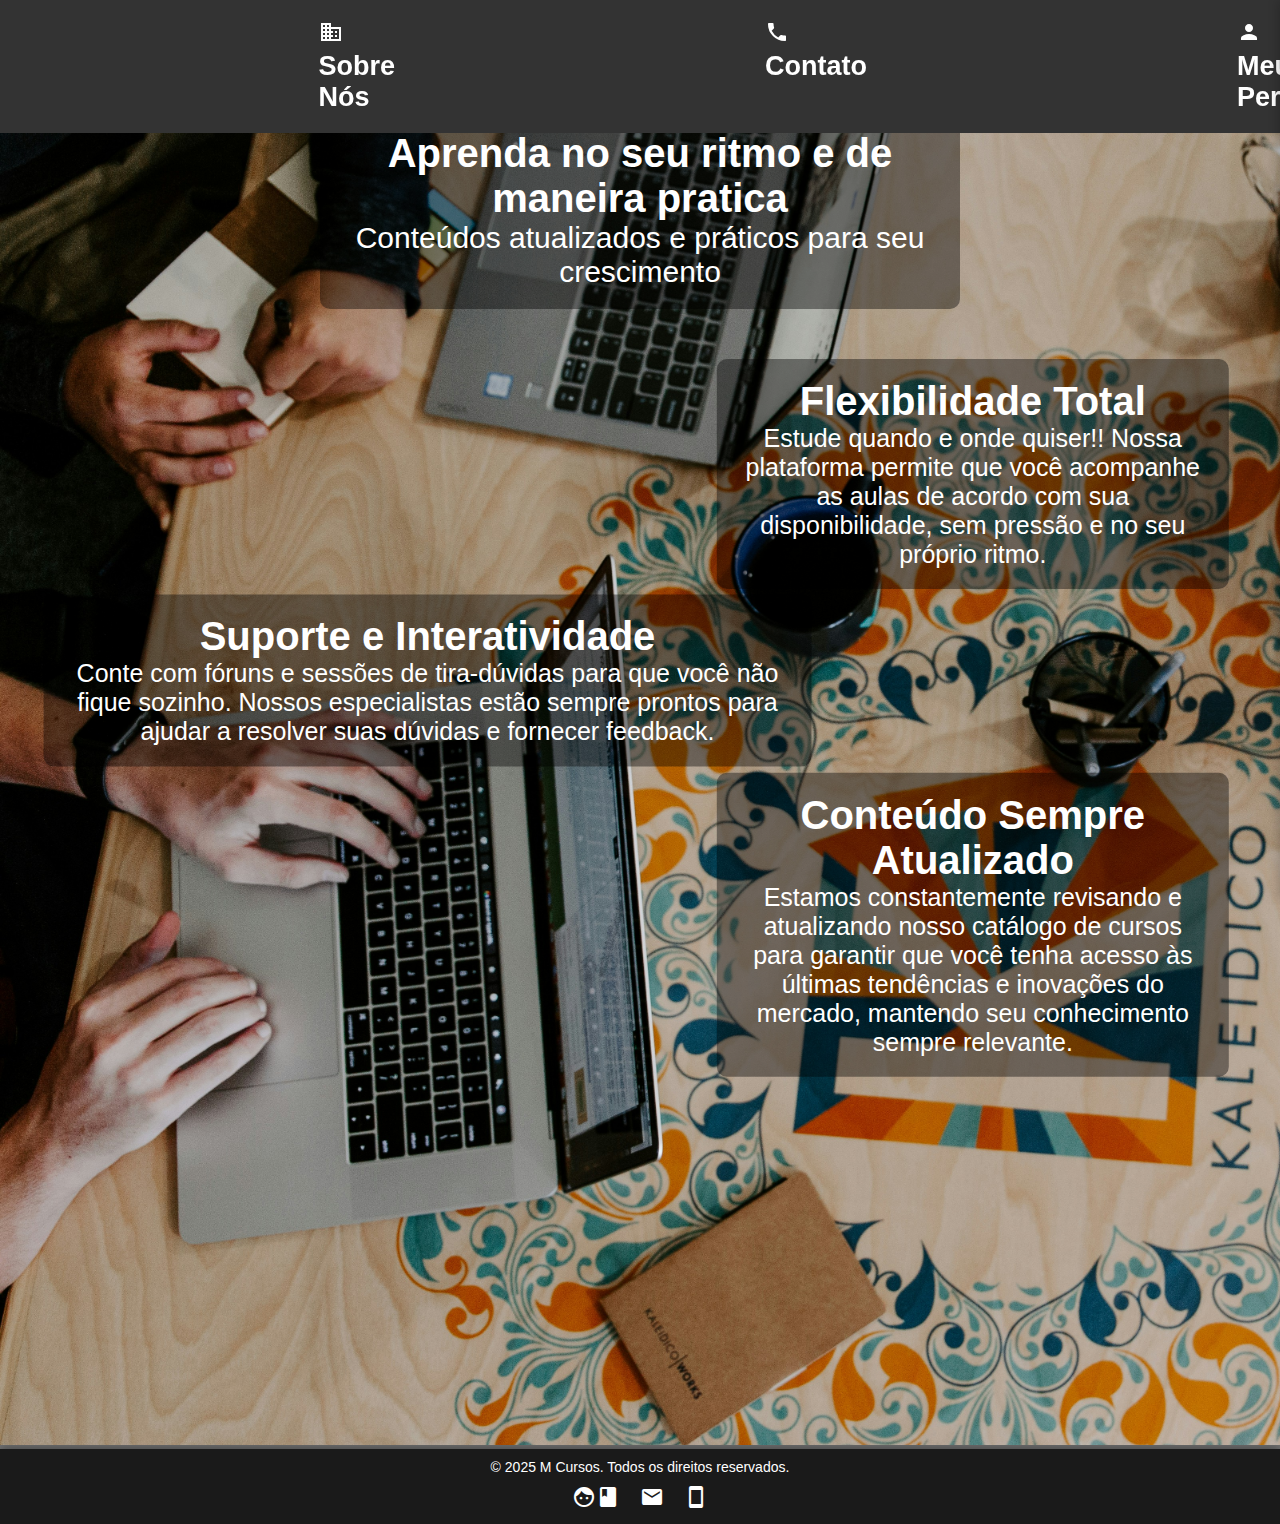
==== index.html @ 79adf089 "Primeiro commit" ====
<!DOCTYPE html>
<html lang="pt-br">
<head>
  <meta charset="UTF-8">
  <meta name="viewport" content="width=device-width, initial-scale=1.0">
  <title>M Cursos</title>
  <link rel="stylesheet" href="styles.css">
  <link href="https://fonts.googleapis.com/icon?family=Material+Icons" rel="stylesheet">
</head>
<body>

  <header class="header">
    <nav class="navbar">
      <ul>
        <li><a href="Cursos.html"><span class="material-icons">book</span>Cursos</a></li>
        <li><a href="Sobre Nós.html"><span class="material-icons">business</span>Sobre Nós</a></li>
        <li><a href="Contato.html"><span class="material-icons">phone</span>Contato</a></li>
        <li><a href="#" onclick="mostrarPerfil(event)"><span class="material-icons">person</span>Meu Perfil</a></li>
      </ul>
    </nav>
  </header>

  <div class="background-1"> 
    <img src="imagens/bkgC.jpg" width="1918px"
    alt="background">
    <div class="texto-img">
      <h1>Bem-vindo a Nossa Plataforma</h1>
      <p>Transforme seu futuro com nossos cursos onlines!</p>
    </div>
    <div class="Subtexto-img">
      <h1>Quem Somos?</h1>
      <p>Somos uma empresa que acreditamos que a educação transforma vidas... Somos uma equipe apaixonada por ensino e inovação, comprometida em levar conhecimento de qualidade para todos. Nossas trajetória começou com o desejo de democratizar o acesso a cursos e especializações, conectando alunos a profissionais experientes e renomados em suas áreas</p>
    </div>

    <div class="Subtexto2-img">
      <h1>Nosso Objetivo?</h1>
      <p>Nossa missão é capacitar pessoas para que possam desenvolver seu potencial máximo, seja na vida profissional ou pessoal. Por meio de uma plataforma dinâmica e interativa, buscamos constantemente aprimorar nossas metodologias e criar experiências de aprendizado que realmente façam a diferença.

        Valorizamos a transparência, a colaboração e o crescimento contínuo. Cada curso é pensado para oferecer conteúdo atualizado e prático, ajudando nossos alunos a se adaptarem às exigências de um mercado em constante evolução. Acreditamos no poder da educação para abrir portas e transformar realidades, e é isso que nos motiva a inovar a cada dia.</p>
    </div>
  </div>

  <div class="background-2">
    <img src="imagens/BkgC2.jpg" width="1918px" alt="background-2">
    <div class="texto-img">
      <h2>Aprenda no seu ritmo e de maneira pratica</h2>
      <p>Conteúdos atualizados e práticos para seu crescimento</p>
    </div>

    <div class="top1">
      <h1>Flexibilidade Total</h1>
      <p>Estude quando e onde quiser!! Nossa plataforma permite que você acompanhe as aulas de acordo com sua disponibilidade, sem pressão e no seu próprio ritmo.</p>
    </div>

    <div class="top2">
      <h1>Suporte e Interatividade</h1>
      <p>Conte com fóruns e sessões de tira-dúvidas para que você não fique sozinho. Nossos especialistas estão sempre prontos para ajudar a resolver suas dúvidas e fornecer feedback.</p>
    </div>

    <div class="top3">
      <h1>Conteúdo Sempre Atualizado</h1>
      <p>Estamos constantemente revisando e atualizando nosso catálogo de cursos para garantir que você tenha acesso às últimas tendências e inovações do mercado, mantendo seu conhecimento sempre relevante.</p>
    </div>

  </div>


  <script src="script.js"></script>

  <div id="perfil-sidebar" class="perfil-sidebar">
    <div class="perfil-header">
      <h3>Meu Perfil</h3>
      <button onclick="fecharPerfil()" class="fechar-btn">✖</button>
    </div>
    <ul class="perfil-opcoes">
      <li><a href="#">Minhas Informações</a></li>
      <li><a href="#">Alterar Senha</a></li>
      <li><a href="#">Histórico de Cursos</a></li>
    </ul>
  </div>

  <footer class="site-footer">
    <div class="footer-content">
      <p>&copy; 2025 M Cursos. Todos os direitos reservados.</p>
      <div class="social-icons">
        <a href="#"><i class="material-icons">facebook</i></a>
        <a href="#"><i class="material-icons">email</i></a>
        <a href="#"><i class="material-icons">smartphone</i></a>
      </div>
    </div>
  </footer>
  
</body>
</html>
---- styles.css ----
/* Reset de margens e bordas padrão, e define o box-sizing */
* {
	margin: 0;
	padding: 0;
	box-sizing: border-box;
}
  
/* Estilização geral do corpo da página */
body {
	font-family: Arial, sans-serif;
	background-color: #757575;
	padding-top: 70px; /* Espaço para o header fixo */
	overflow-x: hidden;
}
  
/* Cabeçalho fixo no topo da página */
.header {
	position: fixed;
	top: 0;
	left: 0;
	width: 100%;
	background: #333;
	z-index: 10;
}
  
/* Barra de navegação com imagem de fundo */
.navbar {
	display: flex;
	justify-content: center;
	padding: 20px 0;
	background: url('https://source.unsplash.com/1600x900/?technology') no-repeat center center;
	background-size: cover;
	background-attachment: fixed;
}
  
/* Lista de navegação (ul) com espaçamento entre os itens */
.navbar ul {
	list-style: none;
	display: flex;
	gap: 250px;
}
  
/* Itens da lista (li) dentro da navbar */
.navbar li {
	font-size: 27px;
	display: flex;
	align-items: grid;
	margin-right: 120px;
}

/* Links do menu de navegação */
.navbar a {
	text-decoration: none;
	color: white;
	font-weight: bold;
	transition: color 0.3s;
}
  
/* Efeito de hover nos links da navbar */
.navbar a:hover {
	color: #3498db;
	transition: ease, 0.3s;
}
  
/* Container do carrossel (scroll horizontal de cards) */
.carousel-container {
	width: auto;
	overflow: visible;
	position: relative;
	display: flex;
	justify-content: center;
	align-items: center;
	margin: 80px;
	overflow-x: auto;
	transition: transform 0.3s ease;
}

/* Efeito de escala ao passar o mouse sobre um card */
.course:hover {
	transform: scale(1.1);
	z-index: 10;
}
  
/* Faixa de rolagem horizontal com os cards */
.carousel {
	display: flex;
	gap: 40px;
	overflow-x: scroll;
	scroll-behavior: smooth;
	scrollbar-width: none;
	-ms-overflow-style: none;
	max-width: 100%;
	white-space: nowrap;
	cursor: grab;
	user-select: none;
	padding: 20px 10px;
}

/* Cursor quando o carrossel está sendo arrastado */
.carousel.active {
	cursor: grabbing;
}
  
/* Oculta a barra de rolagem no Webkit (Chrome, Safari) */
.carousel::-webkit-scrollbar {
	display: none;
}
  
.carousel::-webkit-scrollbar-track {
	background: #f1f1f1;
}
  
.carousel::-webkit-scrollbar-thumb {
	background: #3498db;
	border-radius: 4px;
}
  
.carousel::-webkit-scrollbar-thumb:hover {
	background: #2980b9;
}
  
/* Estilo dos cards de curso */
.course {
	display: inline-block;
	min-width: 250px;
	background: white;
	border-radius: 10px;
	box-shadow: 0 4px 8px rgba(0, 0, 0, 0.2);
	cursor: pointer;
	transition: transform 0.3s, border 0.3s;
	padding: 10px;
	text-align: center;
	transform-origin: center center;
	position: relative;
	z-index: 1;
	-webkit-user-drag: none;
	user-select: none;
	overflow: visible;
}
  
/* Imagem dentro do card do curso */
.course img {
	width: 100%;
	height: 150px;
	border-radius: 8px;
	user-select: none;
	-webkit-user-drag: none;
	pointer-events: none;
}
  
/* Título do curso */
.course h3 {
	margin: 10px 0;
}
  
/* Estilo para curso selecionado */
.selected {
	border: 3px solid blue;
	transform: scale(1.1);
}
  
/* Seções principais do site */
.about, .mission, .courses, .testimonials {
	padding: 80px 20px;
}
  
/* Título principal das seções */
.titulo {
	padding-top: 40px;
	text-align: center;
	font-weight: bold;
	color: #ffffff;
	font-size: 50px;
}
  
/* Contador de cursos no canto direito */
.course-counter {
	color: rgb(255, 255, 255);
	font-size: 20px;
	text-align: center;
	margin-bottom: 20px;
}

/* Sidebar de perfil (menu lateral oculto) */
.perfil-sidebar {
	position: fixed;
	top: 0;
	right: -300px;
	width: 300px;
	height: 100%;
	background-color: #797777;
	box-shadow: -2px 0 10px rgba(0,0,0,0.2);
	z-index: 999;
	transition: right 0.3s ease;
	padding: 20px;
	overflow-y: auto;
}

/* Classe ativada para mostrar a sidebar */
.perfil-sidebar.show {
	right: 0;
}
  
/* Cabeçalho da sidebar */
.perfil-header {
	display: flex;
	justify-content: space-between;
	align-items: center;
	border-bottom: 1px solid #ffffff;
	padding-bottom: 10px;
}
  
/* Botão de fechar a sidebar */
.fechar-btn {
	background: transparent;
	border: none;
	font-size: 20px;
	cursor: pointer;
}
  
/* Lista de opções no perfil */
.perfil-opcoes {
	list-style: none;
	padding: 0;
	margin-top: 20px;
}
  
.perfil-opcoes li {
	margin: 10px 0;
}
  
.perfil-opcoes a {
	text-decoration: none;
	color: #333;
	font-weight: bold;
	transition: color 0.2s;
}

.perfil-opcoes a:hover {
	color: #176294;
}

/* Rodapé fixo do site */
.site-footer {
	background-color: #1a1a1a;
	color: white;
	text-align: center;
	padding: 10px 8px;
	position: static;
	bottom: 0;
	width: 100%;
	z-index: 999;
	box-shadow: 0 -2px 10px rgba(0, 0, 0, 0.4);
}
  
.footer-content {
	max-width: 1200px;
	margin: 0 auto;
}
  
.footer-content p {
	margin-bottom: 10px;
	font-size: 14px;
}
  
.social-icons {
	display: flex;
	justify-content: center;
	gap: 20px;
}
  
.social-icons a {
	color: #ffffff;
	font-size: 20px;
	transition: color 0.3s ease;
}
  
.social-icons a:hover {
	color: #3498db;
}

.background-1, .background-2 {
	position: relative;
	text-align: center;
	color: white;
}

.texto-img {
	position: absolute;
	top: 9%;
	left: 50%;
	transform:  translate(-50%, -50%);
	padding: 20px;
	background: rgba(0, 0, 0, 0.4);
	border-radius: 10px;
}

.texto-img h1, .texto-img h2 {
	font-size: 40px;
	
}

.texto-img p {
	font-size: 30px;
}

.Subtexto-img {
	position: absolute;
	top: 30%;
	left: 34%;
	transform: translate(-50%, -50%);
	padding: 20px;
	background: rgba(0, 0, 0, 0.4);
	border-radius: 10px;
}

.Subtexto-img h1 {
	font-size: 40px;
}

.Subtexto-img p {
	font-size: 25px;
}

.Subtexto2-img {
	position: absolute;
	top: 56%;
	left: 60%;
	transform: translate(-10%, -30%);
	padding: 20px;
	background: rgba(0, 0, 0, 0.4);
	border-radius: 10px;
}

.Subtexto2-img h1 {
	font-size: 40px;
}

.Subtexto2-img p {
	font-size: 25px;
}

.top1 {
	position: absolute;
	top: 25%;
	left: 60%;
	transform: translate(-10%, -30%);
	padding: 20px;
	background: rgba(0, 0, 0, 0.4);
	border-radius: 10px;
}

.top2 {
	position: absolute;
	top: 41%;
	left: 40%;
	transform: translate(-61%, -30%);
	padding: 20px;
	background: rgba(0, 0, 0, 0.4);
	border-radius: 10px;
}

.top3 {
	position: absolute;
	top: 57%;
	left: 60%;
	transform: translate(-10%, -30%);
	padding: 20px;
	background: rgba(0, 0, 0, 0.4);
	border-radius: 10px;
}

.top1 h1 , .top2 h1 , .top3 h1 {
	font-size: 40px;
}

.top1 p , .top2 p , .top3 p {
	font-size: 25px;
}
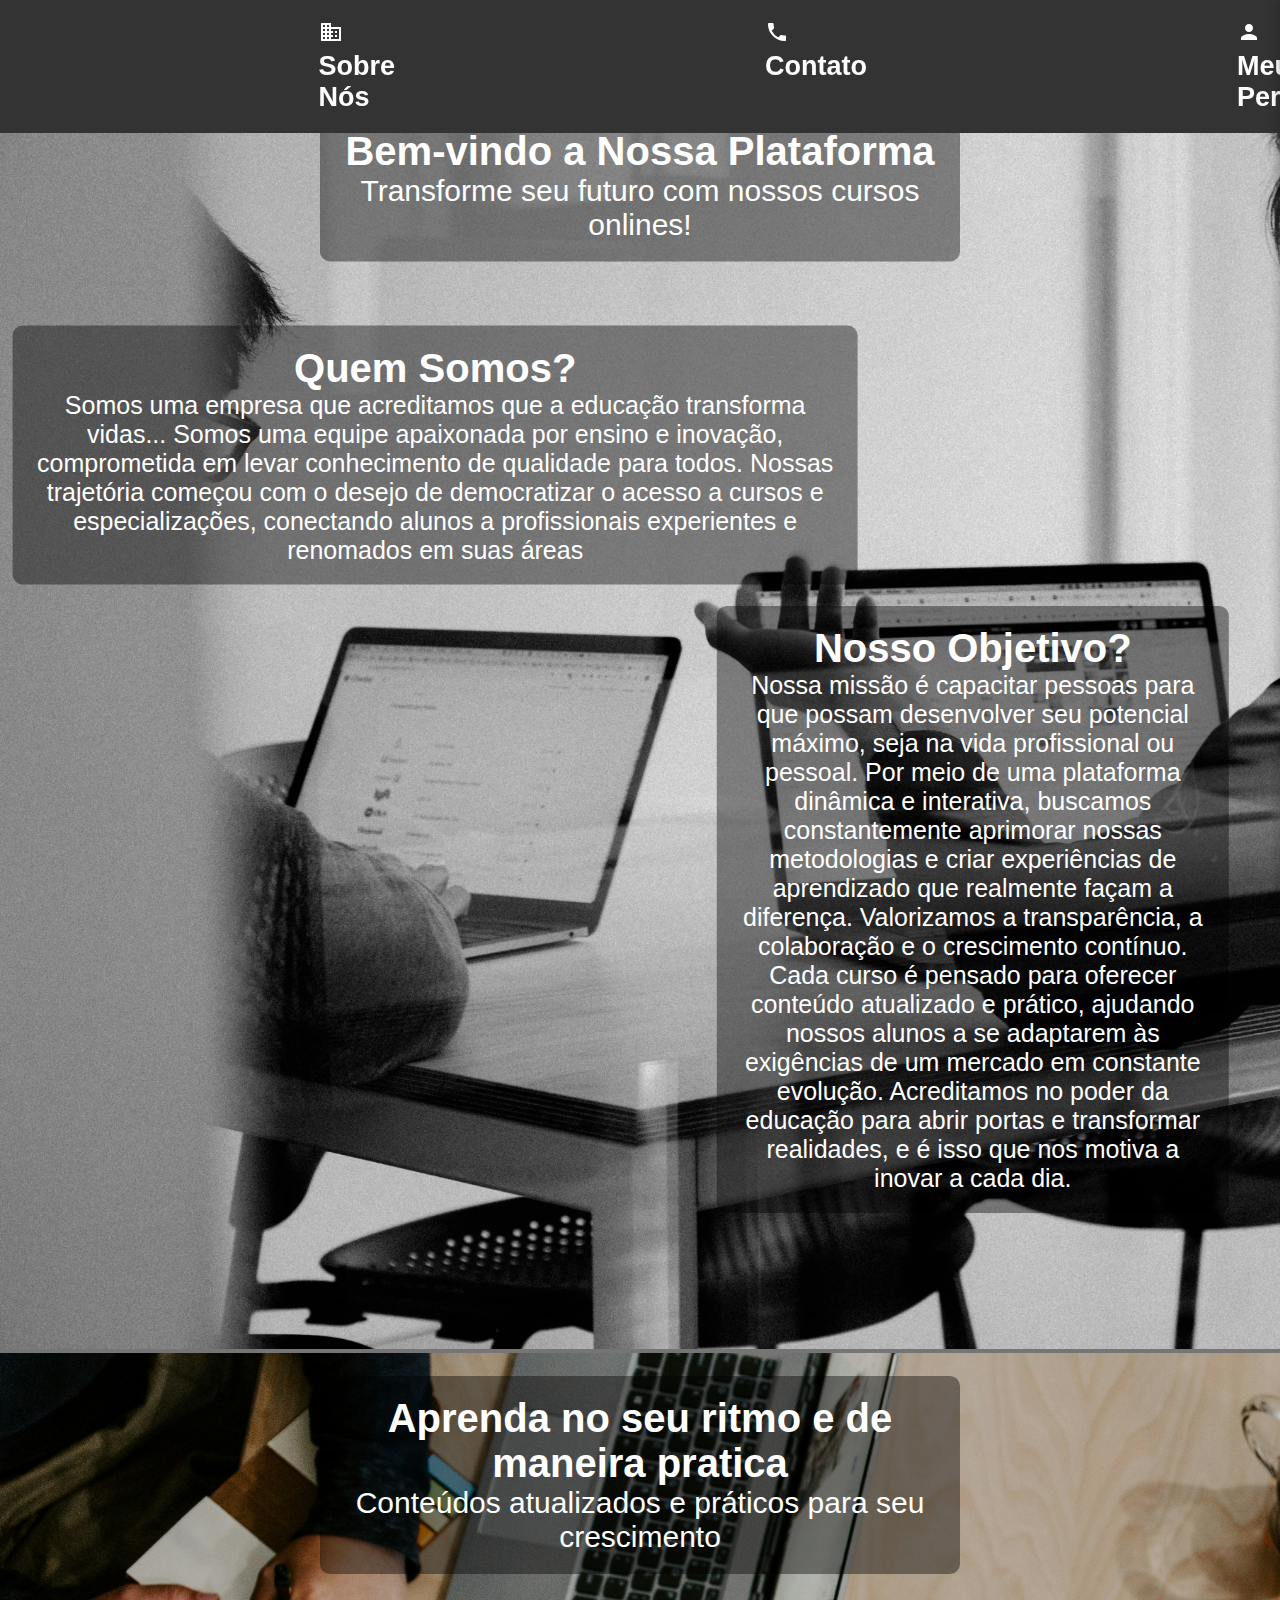
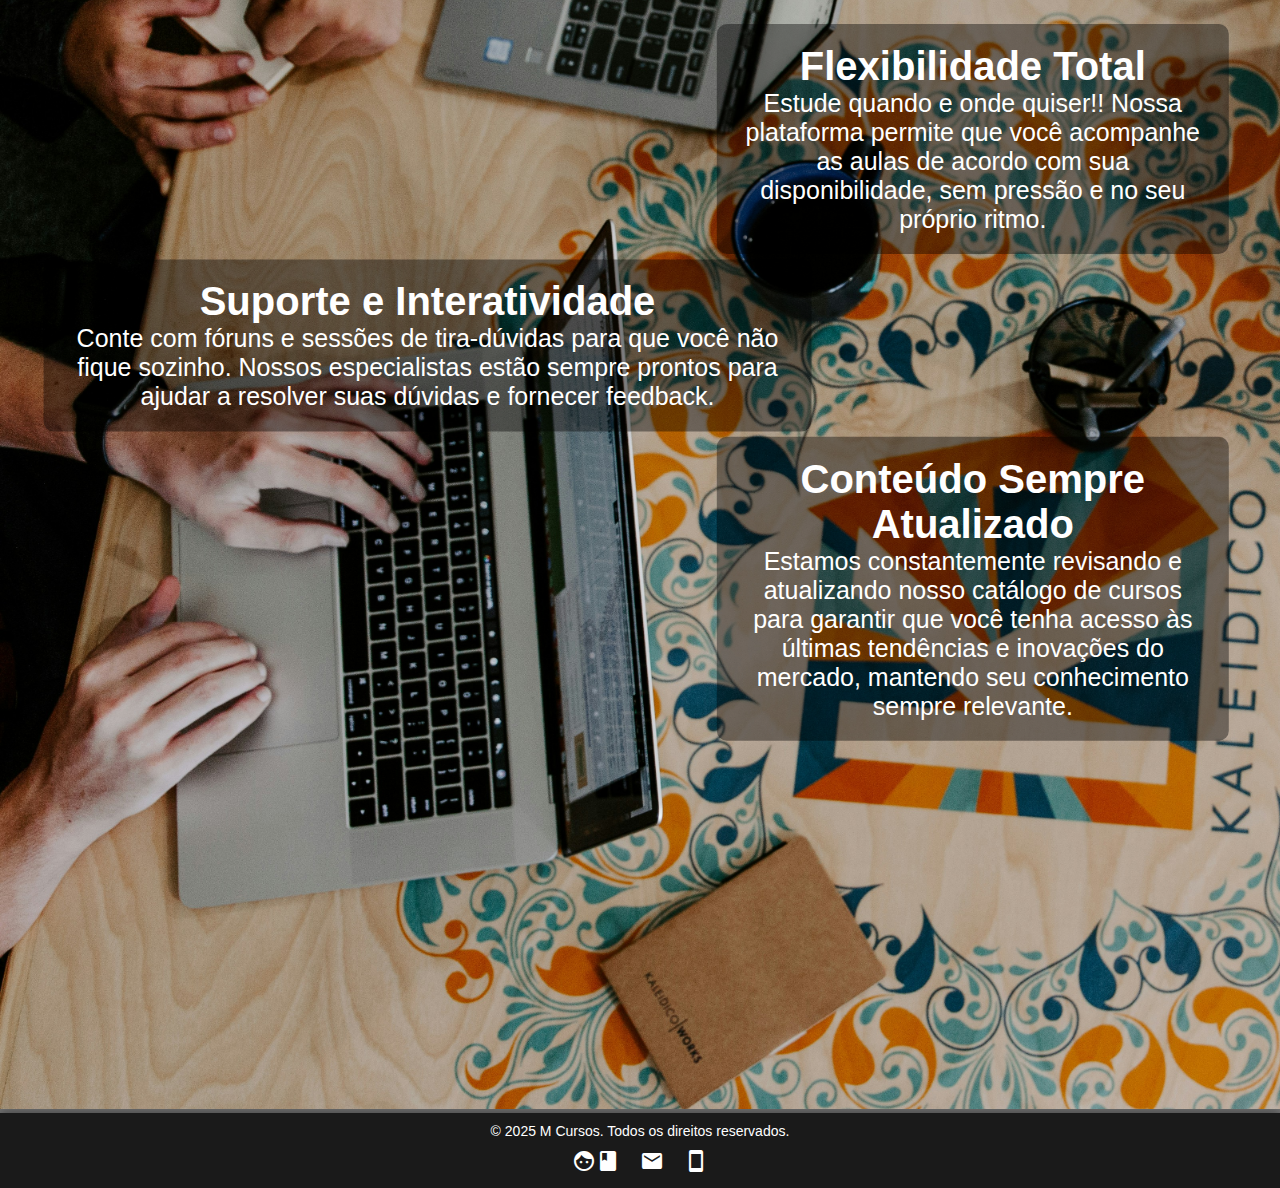
==== commit 5efa775a: "Mudança Pagina Cursos e Sobre Nós" ====
--- a/index.html
+++ b/index.html
@@ -21,7 +21,7 @@
   </header>
 
   <div class="background-1"> 
-    <img src="imagens/bkgC.jpg" width="1918px"
+    <img src="imagens/bkgC.webp" width="1918px"
     alt="background">
     <div class="texto-img">
       <h1>Bem-vindo a Nossa Plataforma</h1>
--- a/styles.css
+++ b/styles.css
@@ -31,6 +31,7 @@
 	background: url('https://source.unsplash.com/1600x900/?technology') no-repeat center center;
 	background-size: cover;
 	background-attachment: fixed;
+	
 }
   
 /* Lista de navegação (ul) com espaçamento entre os itens */
@@ -139,7 +140,7 @@
 }
   
 /* Imagem dentro do card do curso */
-.course img {
+.cursos-section img, .cursos-section2 img {
 	width: 100%;
 	height: 150px;
 	border-radius: 8px;
@@ -149,8 +150,11 @@
 }
   
 /* Título do curso */
-.course h3 {
+.cursos-section h3, .cursos-section2 h3 {
 	margin: 10px 0;
+	color: #070707;
+	font-weight: bold;
+	font-size: 19px;
 }
   
 /* Estilo para curso selecionado */
@@ -378,3 +382,37 @@
 	font-size: 25px;
 }
 
+.cursos-section {
+	background-image: url("imagens/TiC.jpg");
+	background-size: cover;
+	background-position: center;
+	background-repeat: no-repeat;
+	padding: 60px 20px;
+	text-align: center;
+	color: #fff;
+	position: relative;
+	z-index: 1;
+}
+
+.cursos-section2 {
+	background-image: url("imagens/Adm.jpg");
+	background-size: cover;
+	background-position: center;
+	background-repeat: no-repeat;
+	padding: 60px 20px;
+	text-align: center;
+	color: #fff;
+	position: relative;
+	z-index: 1;
+}
+
+.cursos-section::before, .cursos-section2::before {
+	content: "";
+	position: absolute;
+	top: 0; left: 0;
+	width: 100%;
+	height: 100%;
+	background: rgba(0, 0, 0, 0.5); /* sombra escura */
+	z-index: -1;
+  }
+
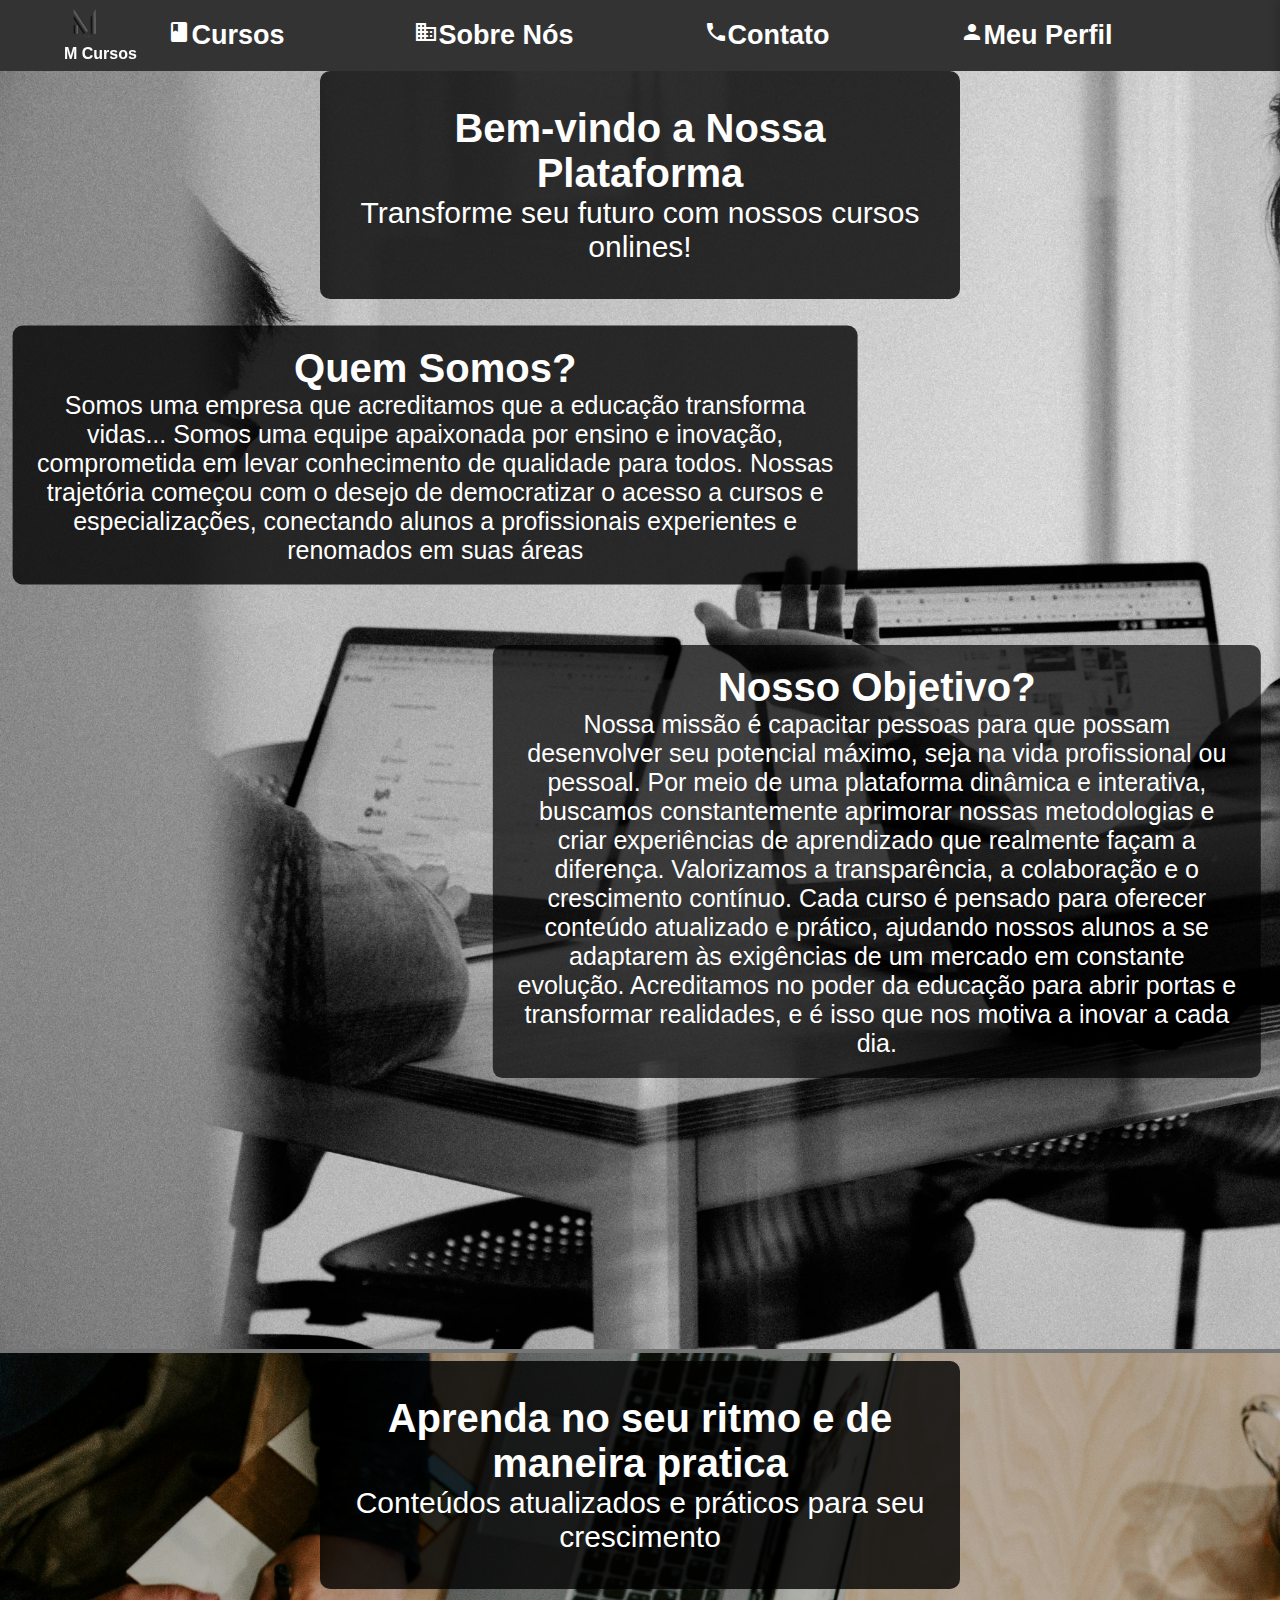
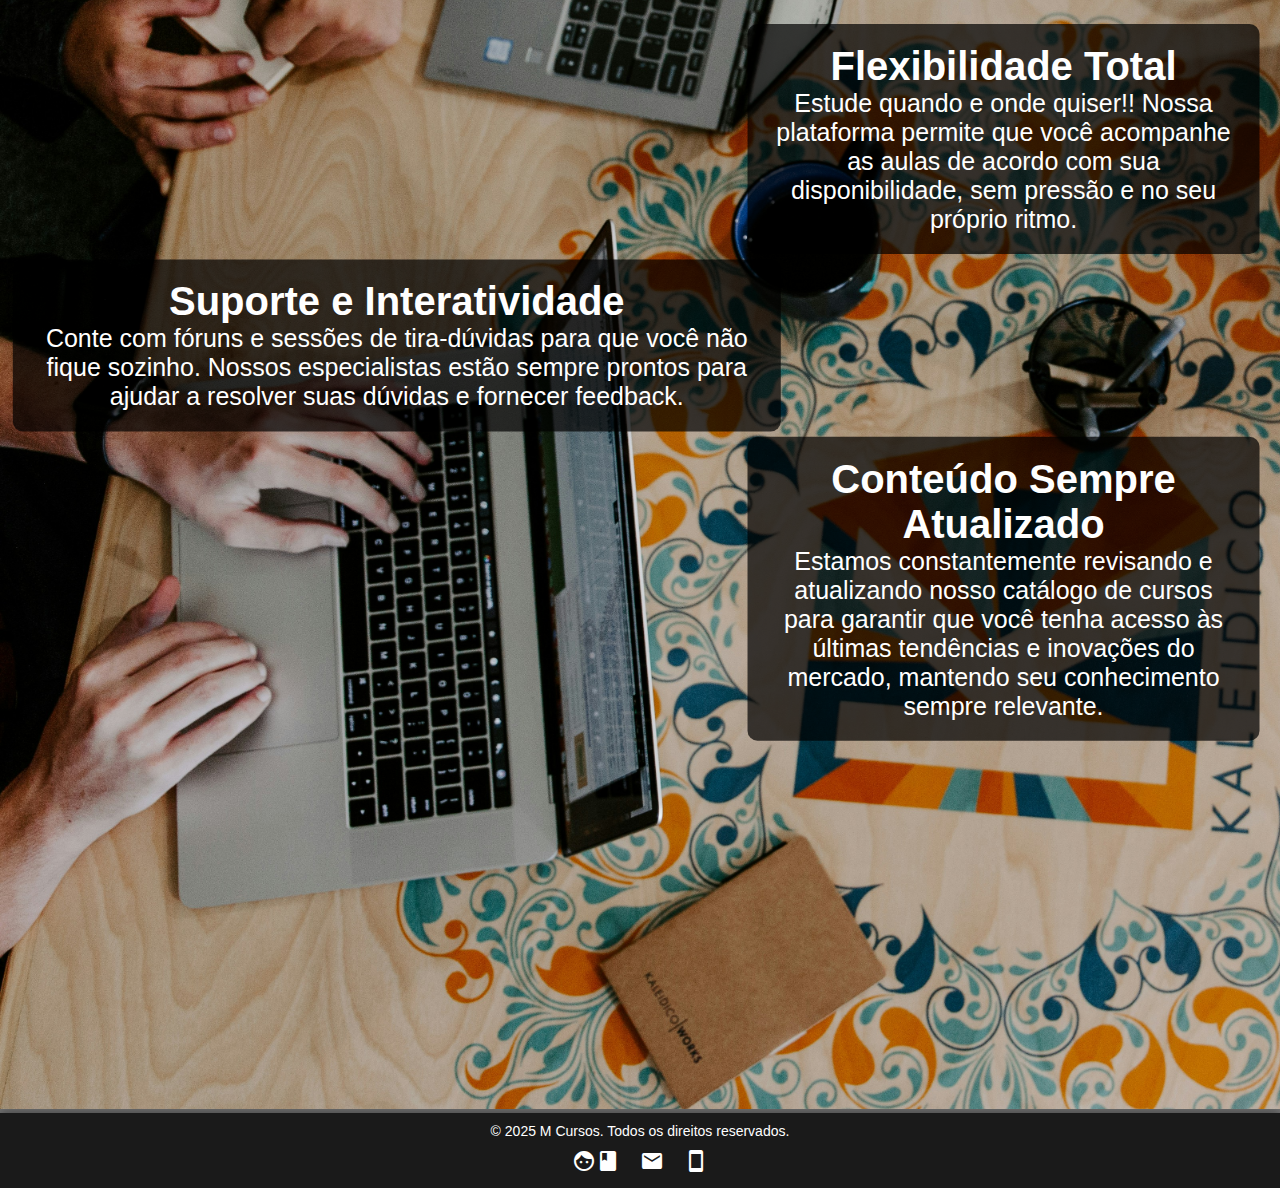
==== commit 571c3ed6: "Adição de Logo, Novos Cursos, Responsividade e Correções" ====
--- a/index.html
+++ b/index.html
@@ -11,6 +11,10 @@
 
   <header class="header">
     <nav class="navbar">
+      <div class="logo">
+        <img src="imagens/LogoC.png" alt="Logo"/>
+        <span>M Cursos</span>
+      </div>
       <ul>
         <li><a href="Cursos.html"><span class="material-icons">book</span>Cursos</a></li>
         <li><a href="Sobre Nós.html"><span class="material-icons">business</span>Sobre Nós</a></li>
@@ -20,6 +24,7 @@
     </nav>
   </header>
 
+  <section class="geral">
   <div class="background-1"> 
     <img src="imagens/bkgC.webp" width="1918px"
     alt="background">
@@ -64,6 +69,8 @@
 
   </div>
 
+  </section>
+
 
   <script src="script.js"></script>
 
--- a/styles.css
+++ b/styles.css
@@ -1,10 +1,16 @@
-/* Reset de margens e bordas padrão, e define o box-sizing */
+/* Reset de margens e bordas padrão */
 * {
 	margin: 0;
 	padding: 0;
 	box-sizing: border-box;
-}
-  
+	/*Select do Site */
+	-webkit-user-select: none;  /* Safari */
+    -moz-user-select: none;     /* Firefox */
+    -ms-user-select: none;      /* Internet Explorer*/
+    user-select: none;          /* Padrão  */
+
+}
+
 /* Estilização geral do corpo da página */
 body {
 	font-family: Arial, sans-serif;
@@ -22,8 +28,27 @@
 	background: #333;
 	z-index: 10;
 }
-  
-/* Barra de navegação com imagem de fundo */
+
+/*Logo Navbar */
+.logo {
+	display: grid;
+	justify-items: left;
+	position: fixed;
+	left: 5%;
+	top: 0.5%;
+	
+}
+
+.logo span {
+	font-weight: bold;
+	color: white;
+}
+
+.logo img {
+	height: 40px;
+}
+  
+/* Barra de navegação */
 .navbar {
 	display: flex;
 	justify-content: center;
@@ -34,11 +59,13 @@
 	
 }
   
-/* Lista de navegação (ul) com espaçamento entre os itens */
+/* Lista de navegação */
 .navbar ul {
+	text-align: right;
 	list-style: none;
 	display: flex;
-	gap: 250px;
+	gap: 130px;
+
 }
   
 /* Itens da lista (li) dentro da navbar */
@@ -46,10 +73,9 @@
 	font-size: 27px;
 	display: flex;
 	align-items: grid;
-	margin-right: 120px;
-}
-
-/* Links do menu de navegação */
+}
+
+/* Texto do menu de navegação */
 .navbar a {
 	text-decoration: none;
 	color: white;
@@ -294,8 +320,8 @@
 	top: 9%;
 	left: 50%;
 	transform:  translate(-50%, -50%);
-	padding: 20px;
-	background: rgba(0, 0, 0, 0.4);
+	padding: 35px;
+	background: rgba(0, 0, 0, 0.8);
 	border-radius: 10px;
 }
 
@@ -314,7 +340,7 @@
 	left: 34%;
 	transform: translate(-50%, -50%);
 	padding: 20px;
-	background: rgba(0, 0, 0, 0.4);
+	background: rgba(0, 0, 0, 0.8);
 	border-radius: 10px;
 }
 
@@ -328,11 +354,11 @@
 
 .Subtexto2-img {
 	position: absolute;
-	top: 56%;
-	left: 60%;
-	transform: translate(-10%, -30%);
+	top: 55%;
+	left: 40%;
+	transform: translate(-2.5%, -30%);
 	padding: 20px;
-	background: rgba(0, 0, 0, 0.4);
+	background: rgba(0, 0, 0, 0.7);
 	border-radius: 10px;
 }
 
@@ -348,9 +374,9 @@
 	position: absolute;
 	top: 25%;
 	left: 60%;
-	transform: translate(-10%, -30%);
+	transform: translate(-4%, -30%);
 	padding: 20px;
-	background: rgba(0, 0, 0, 0.4);
+	background: rgba(0, 0, 0, 0.7);
 	border-radius: 10px;
 }
 
@@ -358,9 +384,9 @@
 	position: absolute;
 	top: 41%;
 	left: 40%;
-	transform: translate(-61%, -30%);
+	transform: translate(-65%, -30%);
 	padding: 20px;
-	background: rgba(0, 0, 0, 0.4);
+	background: rgba(0, 0, 0, 0.7);
 	border-radius: 10px;
 }
 
@@ -368,9 +394,9 @@
 	position: absolute;
 	top: 57%;
 	left: 60%;
-	transform: translate(-10%, -30%);
+	transform: translate(-4%, -30%);
 	padding: 20px;
-	background: rgba(0, 0, 0, 0.4);
+	background: rgba(0, 0, 0, 0.7);
 	border-radius: 10px;
 }
 
@@ -416,3 +442,83 @@
 	z-index: -1;
   }
 
+.texto-img:hover {
+	transform:translate(-50%, -50%) scale(1.21);
+  }
+
+.Subtexto-img:hover {
+	transform:translate(-42%, -50%) scale(1.18);
+  }
+
+.Subtexto2-img:hover, .top1:hover {
+	transform: translate(-10%, -30%) scale(1.18);
+}
+
+.top2:hover {
+	transform: translate(-57%, -30%) scale(1.18);
+}
+
+.top3:hover {
+	transform: translate(-10%, -30%) scale(1.18);
+}
+
+.hover:hover, .site-footer:hover, .header li:hover,.logo:hover {
+	transform: scale(1.18);
+}
+
+ .texto-img, .Subtexto-img, .Subtexto2-img, .top1, .top2, .top3, .hover, .site-footer, .header li, .logo {
+	transition: all 0.3s ease;
+	transform-origin: center;
+  }
+
+
+
+/*Scroll Bar web-kit */
+
+/* Estilo para o trilho da barra de rolagem */
+::-webkit-scrollbar-track {
+    -webkit-box-shadow: inset 0 0 3px rgba(0,0,0,0.3); /* Sombras internas */
+    border-radius: 5px;
+    background-color: #ffffff; /* Cor de fundo do trilho */
+}
+
+/* Estilo para a própria barra de rolagem */
+::-webkit-scrollbar {
+    width: 2px; /* Largura da barra */
+    background-color: #ffffff; /* Cor de fundo da barra */
+}
+
+/* Estilo para o polegar (a parte que é arrastada) */
+::-webkit-scrollbar-thumb {
+    border-radius: 5px; /* Bordas arredondadas */
+    -webkit-box-shadow: inset 0 0 3px rgba(0,0,0,0.3); /* Sombras internas */
+    background-color: #D6E3FF; /* Cor do polegar */
+}
+
+/* Teste Responsividade */
+
+@media (max-width: 768px) {
+	.texto-img, .Subtexto-img, .Subtexto2-img,
+	.top1, .top2, .top3 {
+	  position: relative;
+	  top: auto;
+	  left: auto;
+	  transform: none;
+	  padding: 15px;
+	  margin: 20px auto;
+	  width: 90%;
+	  text-align: center;
+	}
+  
+	.texto-img h1, .Subtexto-img h1, .Subtexto2-img h1,
+	.top1 h1, .top2 h1, .top3 h1 {
+	  font-size: 26px;
+	}
+  
+	.texto-img p, .Subtexto-img p, .Subtexto2-img p,
+	.top1 p, .top2 p, .top3 p {
+	  font-size: 18px;
+	}
+  }
+  
+
